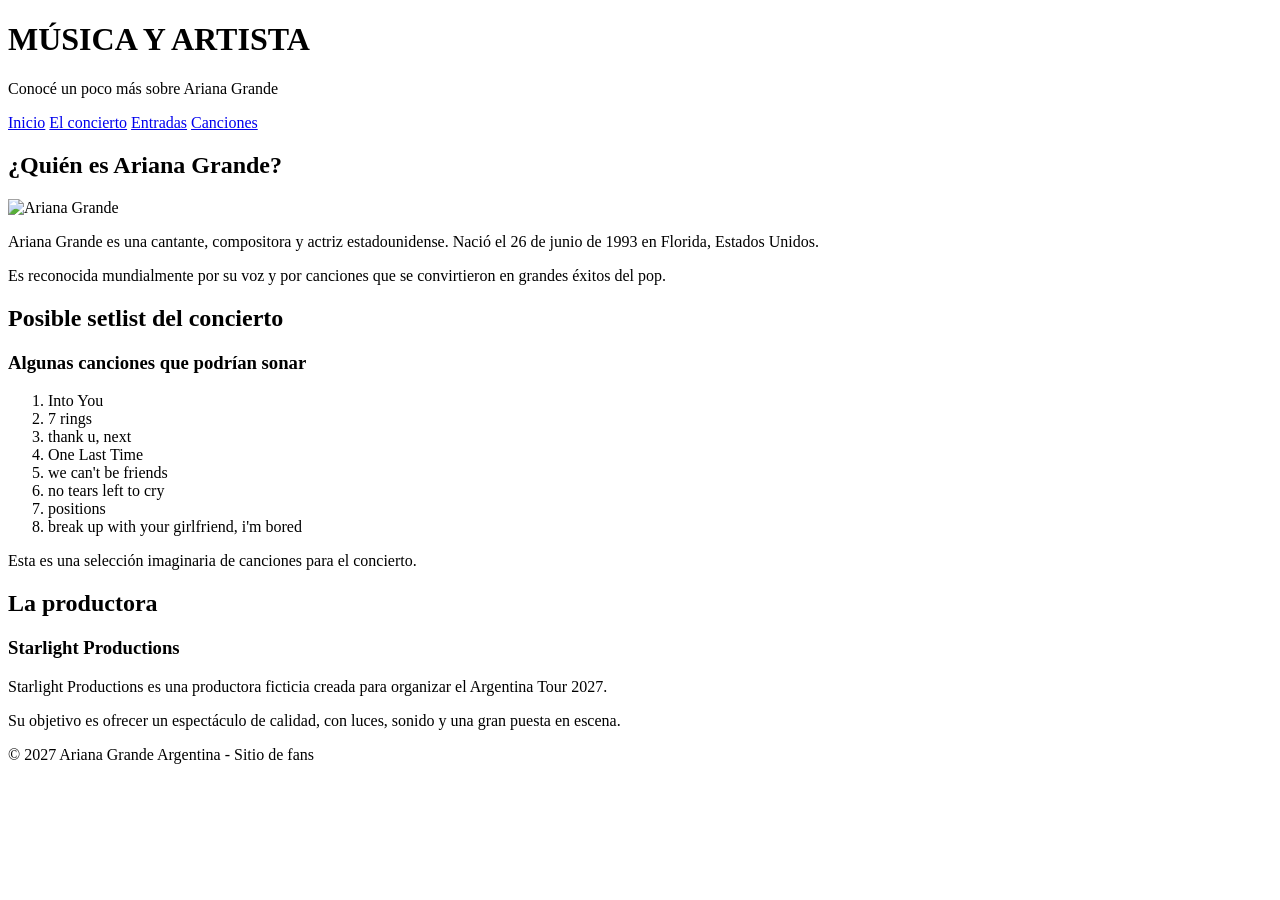
==== canciones.html @ a288629a "agregue las canciones que puede cantar e info de la productora" ====
<!DOCTYPE html>
<html lang="es">

<head>
    <meta charset="UTF-8">
    <title>Canciones - Ariana Grande</title>
    <link rel="stylesheet" href="estilos.css">
</head>

<body>

    <header>
        <h1>MÚSICA Y ARTISTA</h1>
        <p>Conocé un poco más sobre Ariana Grande</p>
    </header>

    <nav>
        <a href="index.html">Inicio</a>
        <a href="concierto.html">El concierto</a>
        <a href="entradas.html">Entradas</a>
        <a href="canciones.html">Canciones</a>
    </nav>

    <main>

        <section>
            <h2>¿Quién es Ariana Grande?</h2>

            <article>
                <img src="imagenes/album.jpg" alt="Ariana Grande">

                <p>
                    Ariana Grande es una cantante, compositora y actriz
                    estadounidense. Nació el 26 de junio de 1993
                    en Florida, Estados Unidos.
                </p>

                <p>
                    Es reconocida mundialmente por su voz y por canciones
                    que se convirtieron en grandes éxitos del pop.
                </p>
            </article>
        </section>

        <section>
            <h2>Posible setlist del concierto</h2>

            <article>
                <h3>Algunas canciones que podrían sonar</h3>

                <ol>
                    <li>Into You</li>
                    <li>7 rings</li>
                    <li>thank u, next</li>
                    <li>One Last Time</li>
                    <li>we can't be friends</li>
                    <li>no tears left to cry</li>
                    <li>positions</li>
                    <li>break up with your girlfriend, i'm bored</li>
                </ol>

                <p>
                    Esta es una selección imaginaria de canciones
                    para el concierto.
                </p>
            </article>
        </section>

        <section>
            <h2>La productora</h2>

            <article>
                <h3>Starlight Productions</h3>

                <p>
                    Starlight Productions es una productora ficticia
                    creada para organizar el Argentina Tour 2027.
                </p>

                <p>
                    Su objetivo es ofrecer un espectáculo de calidad,
                    con luces, sonido y una gran puesta en escena.
                </p>
            </article>
        </section>

    </main>

    <footer>
        <p>© 2027 Ariana Grande Argentina - Sitio de fans</p>
    </footer>

</body>
</html>
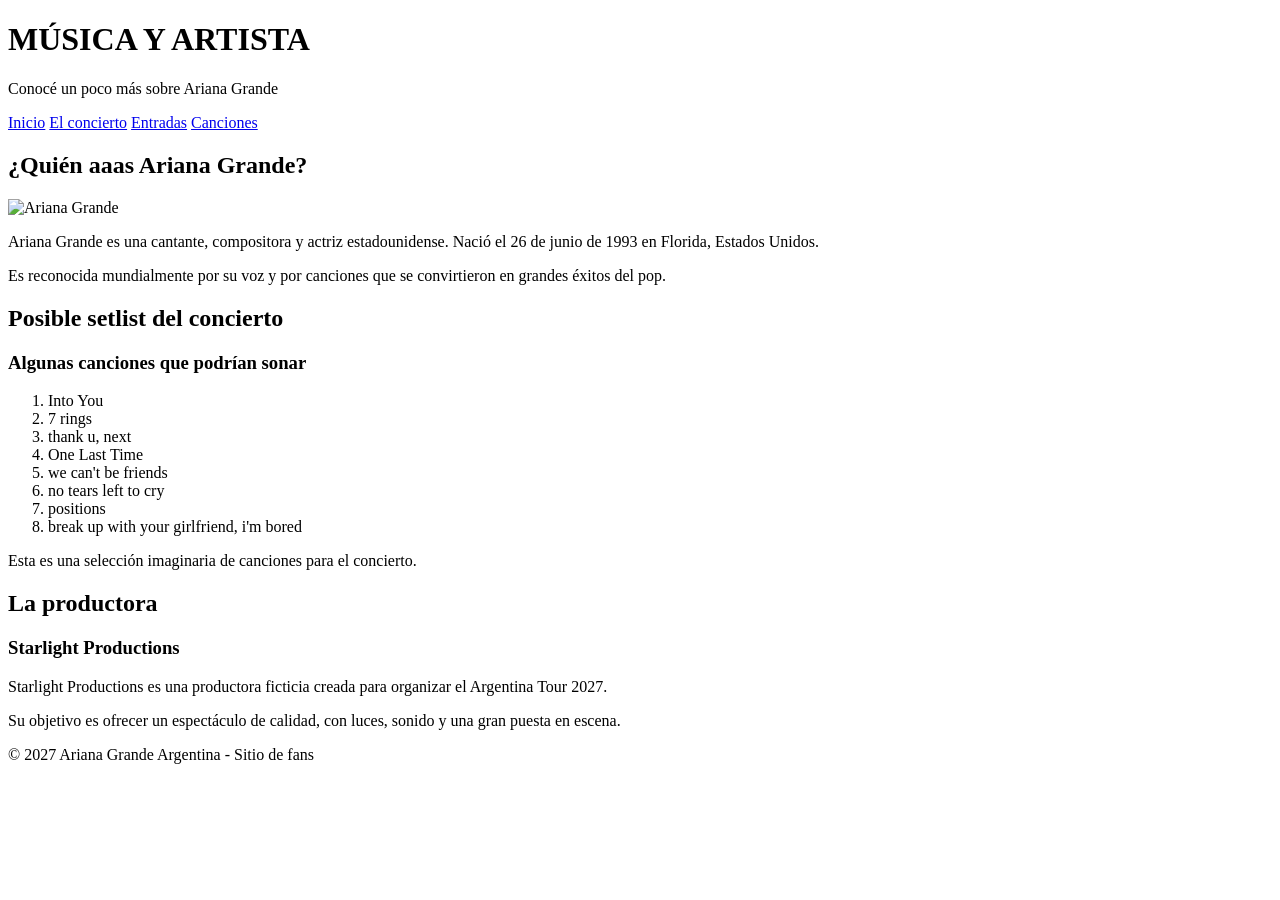
==== commit 93e9c5f3: "catche" ====
--- a/canciones.html
+++ b/canciones.html
@@ -25,7 +25,7 @@
     <main>
 
         <section>
-            <h2>¿Quién es Ariana Grande?</h2>
+            <h2>¿Quién aaas Ariana Grande?</h2>
 
             <article>
                 <img src="imagenes/album.jpg" alt="Ariana Grande">
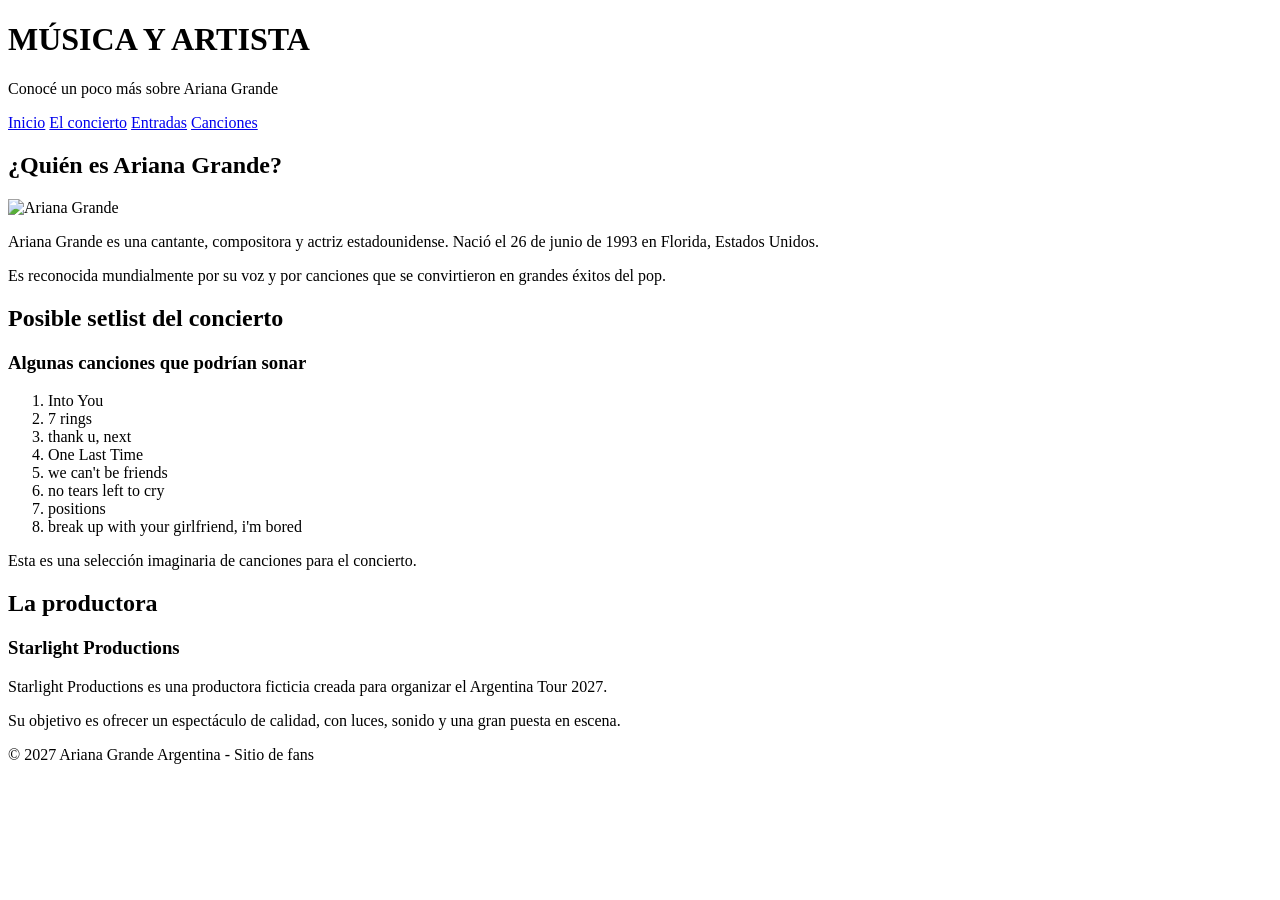
==== commit 506cabb5: "cambio el aaas por el es para probar que se carguen las cosas bien" ====
--- a/canciones.html
+++ b/canciones.html
@@ -25,7 +25,7 @@
     <main>
 
         <section>
-            <h2>¿Quién aaas Ariana Grande?</h2>
+            <h2>¿Quién es Ariana Grande?</h2>
 
             <article>
                 <img src="imagenes/album.jpg" alt="Ariana Grande">
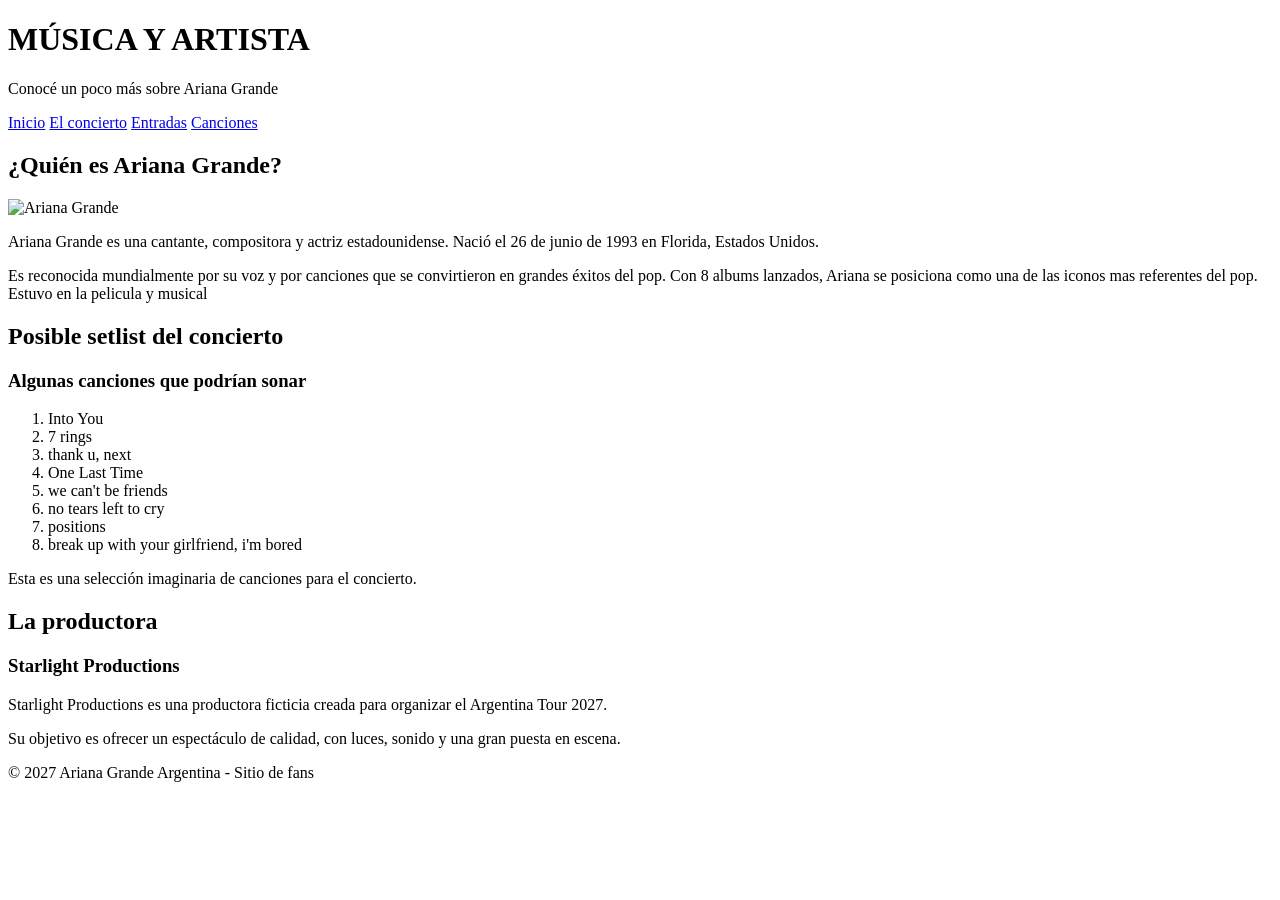
==== commit 11b73ca9: "pkjcash" ====
--- a/canciones.html
+++ b/canciones.html
@@ -28,7 +28,7 @@
             <h2>¿Quién es Ariana Grande?</h2>
 
             <article>
-                <img src="imagenes/album.jpg" alt="Ariana Grande">
+                <img src="https://encrypted-tbn0.gstatic.com/images?q=tbn:ANd9GcSviHLVnZMk9jeNfeI0K4xeNoXq6Lbz89Jk3LQNKdNgCA&s=10" alt="Ariana Grande">
 
                 <p>
                     Ariana Grande es una cantante, compositora y actriz
@@ -38,7 +38,10 @@
 
                 <p>
                     Es reconocida mundialmente por su voz y por canciones
-                    que se convirtieron en grandes éxitos del pop.
+                    que se convirtieron en grandes éxitos del pop. Con 8 
+                    albums lanzados, Ariana se posiciona como una de las 
+                    iconos mas referentes del pop. Estuvo en la pelicula
+                    y musical
                 </p>
             </article>
         </section>
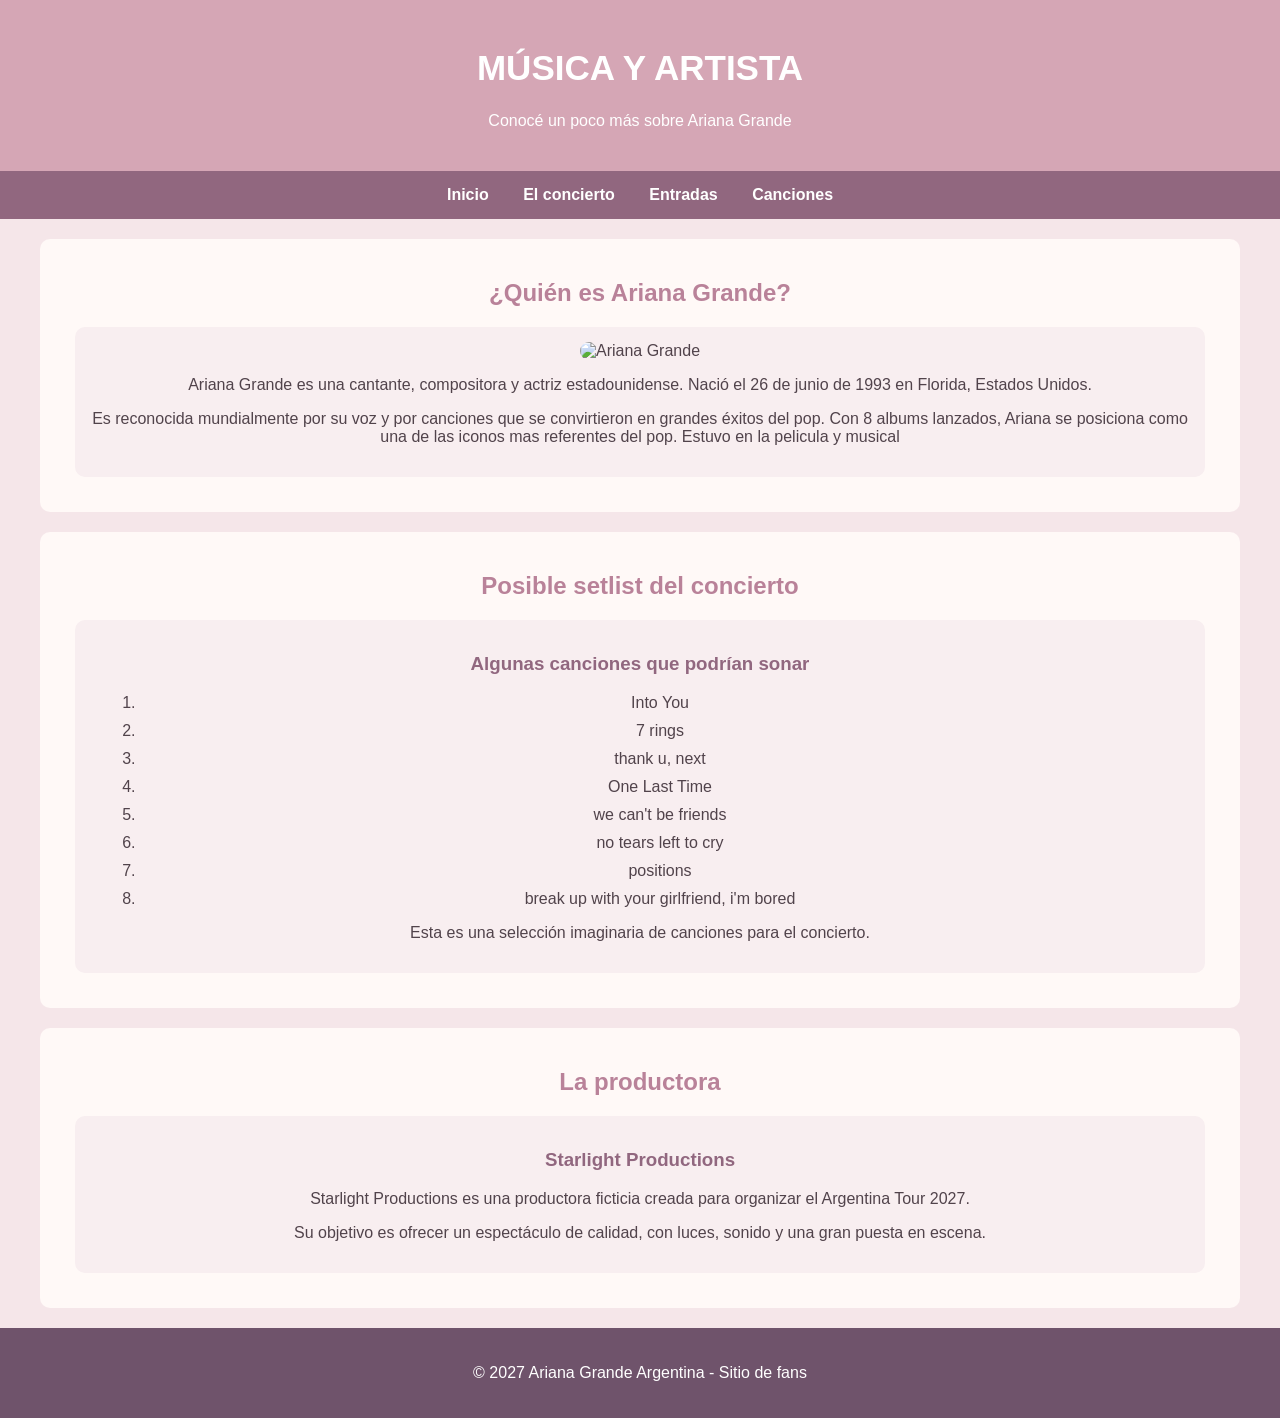
==== commit a1bf2655: "kjjj" ====
--- a/canciones.html
+++ b/canciones.html
@@ -5,7 +5,7 @@
 <head>
     <meta charset="UTF-8">
     <title>Canciones - Ariana Grande</title>
-    <link rel="stylesheet" href="estilos.css">
+    <link rel="stylesheet" href="estilo.css">
 </head>
 
 <body>
--- a/estilo.css
+++ b/estilo.css
@@ -0,0 +1,126 @@
+body {
+    background-color: #F5E6E9;
+    color: #51434B;
+    font-family: Arial, sans-serif;
+    margin: 0;
+}
+
+/* ENCABEZADO */
+
+header {
+    background-color: #D5A6B5;
+    color: white;
+    text-align: center;
+    padding: 25px;
+}
+
+header h1 {
+    font-size: 35px;
+}
+
+/* MENU */
+
+nav {
+    background-color: #91677F;
+    text-align: center;
+    padding: 15px;
+}
+
+nav a {
+    color: white;
+    text-decoration: none;
+    margin: 15px;
+    font-weight: bold;
+}
+
+nav a:hover {
+    color: #F5E6E9;
+}
+
+/* CONTENIDO */
+
+main {
+    margin: 20px;
+}
+
+section {
+    background-color: #FFF9F7;
+    margin: 20px;
+    padding: 20px;
+    border-radius: 10px;
+}
+
+h2 {
+    color: #B98299;
+    text-align: center;
+}
+
+h3 {
+    color: #91677F;
+}
+
+article {
+    background-color: #F8EEF0;
+    margin: 15px;
+    padding: 15px;
+    border-radius: 10px;
+    text-align: center;
+}
+
+article img {
+    width: 70%;
+    height: 300px;
+    object-fit: cover;
+    border-radius: 10px;
+}
+
+/* PORTADA CON IMAGEN DE FONDO */
+
+.portada {
+    background-image: url("imagenes/ariana.jpg");
+    background-size: cover;
+    background-position: center;
+    color: white;
+    text-align: center;
+    padding: 100px 20px;
+}
+
+.portada h2 {
+    color: white;
+    font-size: 35px;
+}
+
+.portada p {
+    font-size: 20px;
+}
+
+/* ENLACES Y BOTONES */
+
+article a,
+.portada a {
+    background-color: #B98299;
+    color: white;
+    padding: 10px;
+    text-decoration: none;
+    border-radius: 5px;
+}
+
+article a:hover,
+.portada a:hover {
+    background-color: #91677F;
+}
+
+/* LISTAS */
+
+li {
+    margin: 10px;
+}
+
+/* PIE DE PAGINA */
+
+footer {
+    background-color: #6F536B;
+    color: white;
+    text-align: center;
+    padding: 20px;
+}
